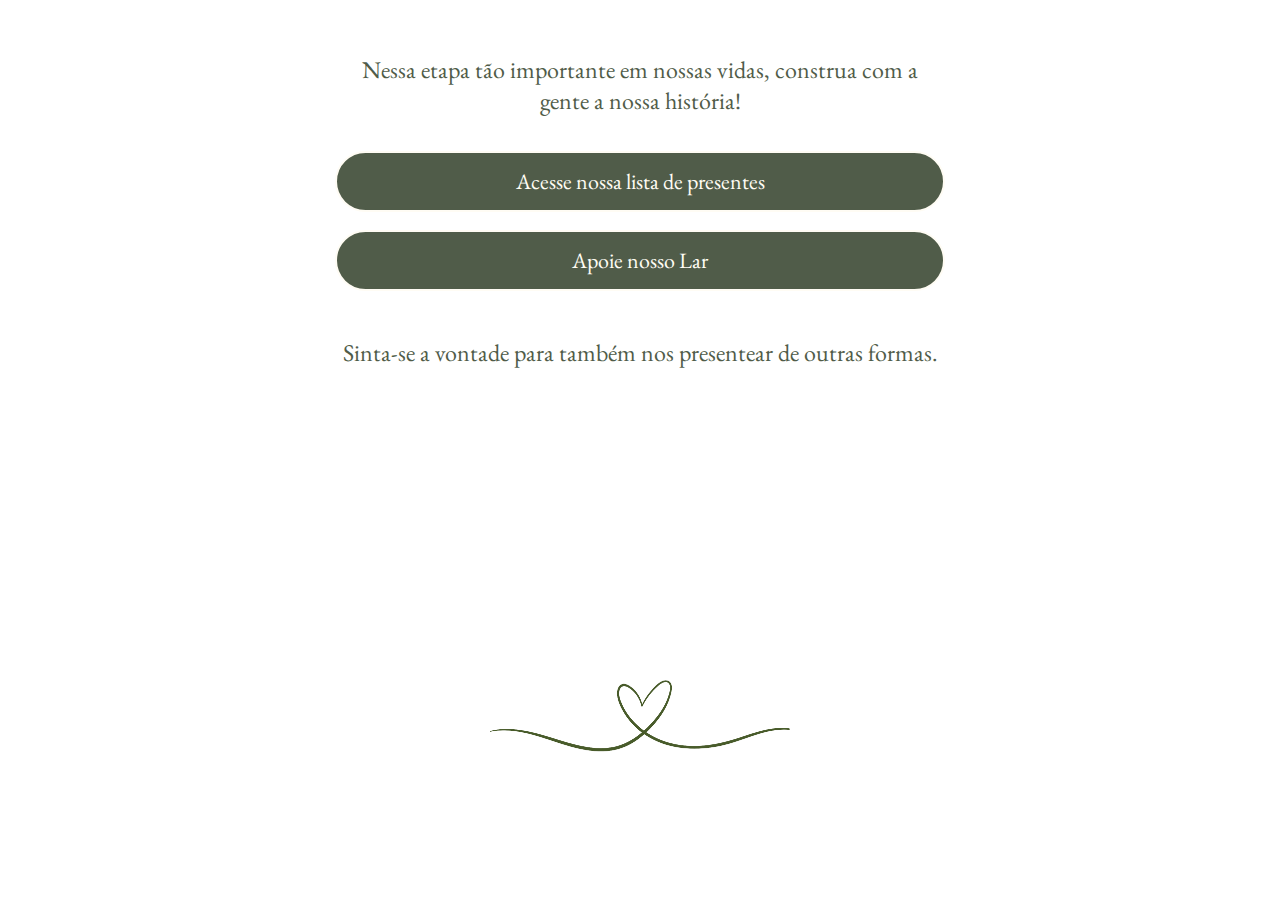
==== index.html @ 654a5475 "Add files via upload" ====
<!DOCTYPE html>
<html lang="en">
<head>
    <meta charset="UTF-8">
    <meta name="viewport" content="width=device-width, initial-scale=1.0">
    <title>Document</title>
    <link rel="stylesheet" href="./style.css">
</head>
<body id="#body">
    <div class="text-area">
    <h2>Nessa etapa tão importante em nossas vidas, construa com a gente a nossa história!</h2>
</div>
    <ul>
        <li id="wish-list">
            <a class="list-link"
                href="https://www.amazon.com.br/hz/wishlist/ls/2FJFAJCYZLJPM?ref_=wl_share"
                target="_blank">
                Acesse nossa lista de presentes
            </a>
        </li>
        <li>
            <a class="pix-key"
            target="_blank">
            Apoie nosso Lar
            </a>
        </li>
    </ul>
<div class="text-area">
    <h2>Sinta-se a vontade para também nos presentear de outras formas.</h2>
</div>
    <img class="heart" src="./coração.png" alt="">
    
</body>
<script src="./script.js"></script>
</html>
---- style.css ----
@import url('https://fonts.googleapis.com/css2?family=EB+Garamond:ital,wght@0,400..800;1,400..800&display=swap');


    h1, h2, h3{
        color: #505C49;
        font-family: 'EB Garamond', serif;
        font-weight: 400;
    }
    p{
        color: #fffcf4;
        font-family: 'EB Garamond', serif;
        font-weight: 600;
    }

    .pix-title{
        color: #fffcf4;
        font-family: 'EB Garamond', serif;
        font-weight: 800;

    }


    body{
        display: flex;
        flex-direction: column;
        align-items: center;
        align-items: center;
        padding: 45px;
        min-width: 200px;
        color: #fffcf4;
        font-family: 'EB Garamond', serif;
        padding: 2%;
    }

    ul{
        padding: 25px;
        display: flex;
        flex-direction: column;
        align-items: center;
        width: 50%;
        gap: 8px;
        min-width: 250px;
        list-style: none;
        padding: 0;
    }

    li{
        display: flex;
        justify-content: center;
        align-items: center;
        width: 100%;
        background-color:#505C49;
        border-radius:45px;
        border: 2px solid;
        font-family: 'EB Garamond', serif;
        margin-bottom: 10px;
        
    }

    a{
        font-family: 'EB Garamond', serif;
        display: flex;
        justify-content: center;
        color: #fffcf4;
        padding: 14px;
        width: 100%;
        height: 50%;
        align-items: center;
        font-size: 22px; 
        text-decoration: none;
    transition: transform 0.3s cubic-bezier(0.5, 0.5, 0.5, 5);


    }

    li:hover{
        cursor: pointer;
        transform: scale(1.03);
        background-color: #59694f;

    }

    .text-area{
        display: flex;
        align-items: center;
        justify-content: center;
        text-align: center;
        min-width: 350px;
        width: 50%;
    }

    .heart {
        min-width: 300px;
        position: fixed;
        left: 50%;
        bottom: 10%;
        transform: translateX(-50%);
        width: 100%;
        max-width: 300px;
        height: auto;
    }


    .pix-modal{
        position: absolute;
        top: 0;
        left: 0;
        display: flex;
        align-items: center;
        justify-content: center;
        width: 100%;
        height: 100%;
        background-color: rgba(0, 0, 0, 0.6);
        opacity: 0;
        transition: background-color 0.3s, opacity 0.3s, visibility 0s 0.3s;
    
    }
    .pix-modal.show {
        background-color: rgba(0, 0, 0, 0.6);
        opacity: 1;
        transition: background-color 0.3s, opacity 0.3s, visibility 0s;
    }

    .pix-container {
        position: relative;
        width: 50%;
        height: auto;
        background-color: #505C49;
        display: flex;
        flex-direction: column;
        align-items: center;
        justify-content: space-between;
        border-radius: 15px;
        padding: 15px;
        min-width: 300px;
    }

    .qrcode-container{
        display: flex;
        align-items: center;
        justify-content: center

    }

    .pix-qrcode{
        max-width: 250px;
        min-width: 200px;
        border: 5px solid #789268;
    }

    .footer-div{
    display: flex;
    flex-direction: column;
    text-align: right;
    padding: -10px;
    }

    .title-div{
    display: flex;
    flex-direction: column;
    align-items: center;
    justify-content: center;   

    }

    .text-3, .text-4, .text-1{
        margin-top: -10px;
        font-family: 'EB Garamond', serif;

    }

    .close-button{
        background-color: #fffcf4;
        border: none;
        border-radius: 100%;
        position: absolute;
        right: 10px;
        cursor: pointer;
        font-size: 18px;
        font-family: 'EB Garamond', serif;
    }
    .close-button:hover{

        transform: scale(1.05);
    }



    @media screen and (max-width: 719px) {
        ul{
        width: 140%;
    }
        li{
            border-radius: 0;

    }
    }
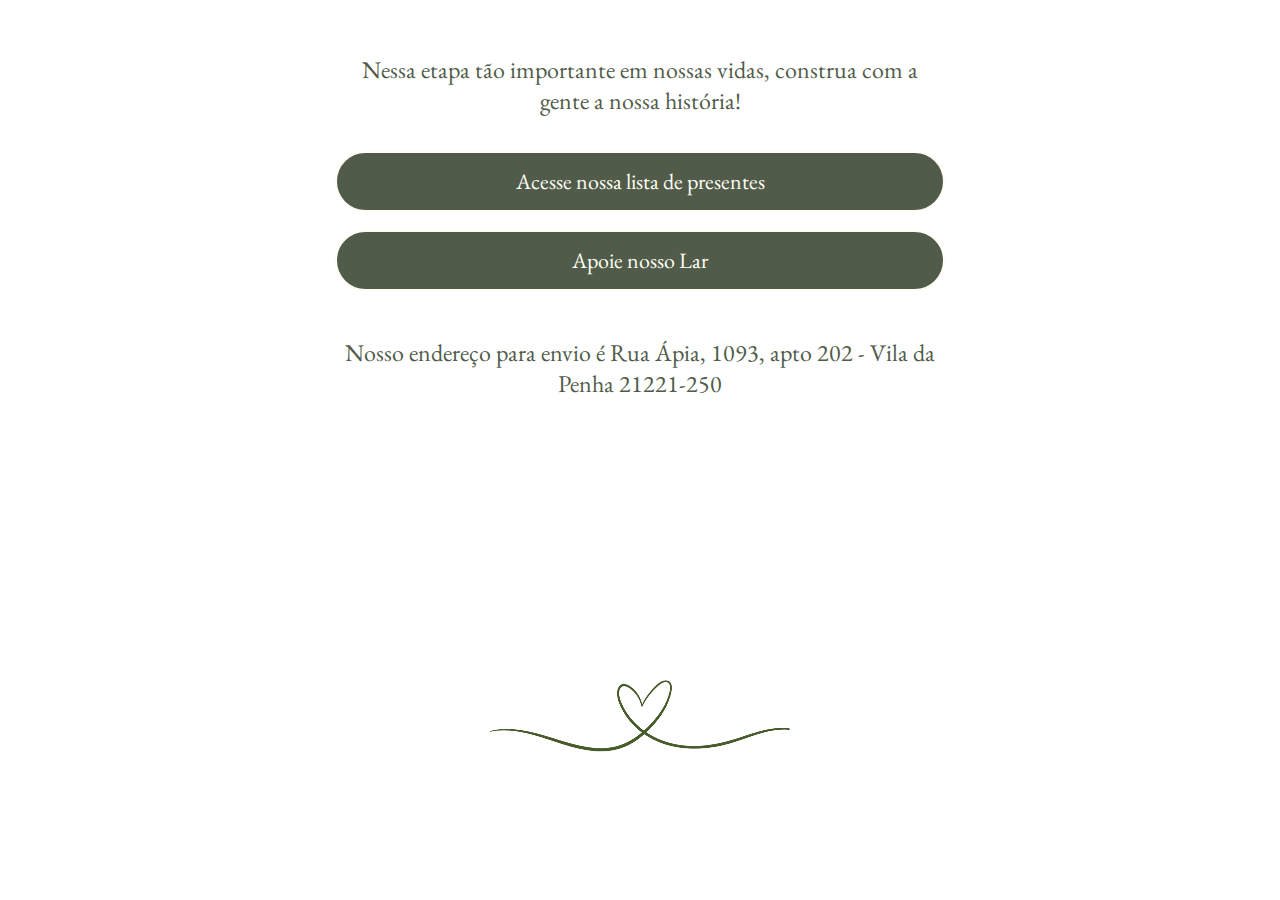
==== commit 2d2fe972: "Update index.html" ====
--- a/index.html
+++ b/index.html
@@ -3,8 +3,9 @@
 <head>
     <meta charset="UTF-8">
     <meta name="viewport" content="width=device-width, initial-scale=1.0">
-    <title>Document</title>
+    <title>Isa e Nat Casa Nova</title>
     <link rel="stylesheet" href="./style.css">
+     <link rel="icon" type="image/png" href="./coração.png">
 </head>
 <body id="#body">
     <div class="text-area">
@@ -26,10 +27,10 @@
         </li>
     </ul>
 <div class="text-area">
-    <h2>Sinta-se a vontade para também nos presentear de outras formas.</h2>
+    <h2>Nosso endereço para envio é Rua Ápia, 1093, apto 202 - Vila da Penha 21221-250</h2>
 </div>
     <img class="heart" src="./coração.png" alt="">
     
 </body>
 <script src="./script.js"></script>
-</html>+</html>
--- a/style.css
+++ b/style.css
@@ -1,4 +1,6 @@
     @import url('https://fonts.googleapis.com/css2?family=EB+Garamond:ital,wght@0,400..800;1,400..800&display=swap');
+    @import url('https://fonts.googleapis.com/css2?family=Rubik:ital,wght@0,300..900;1,300..900&display=swap');
+
 
 
     h1, h2, h3{
@@ -39,7 +41,7 @@
         align-items: center;
         width: 50%;
         gap: 8px;
-        min-width: 250px;
+        min-width: 200px;
         list-style: none;
         padding: 0;
     }
@@ -68,7 +70,7 @@
         align-items: center;
         font-size: 22px; 
         text-decoration: none;
-    transition: transform 0.3s cubic-bezier(0.5, 0.5, 0.5, 5);
+        transition: transform 0.3s cubic-bezier(0.5, 0.5, 0.5, 5);
 
 
     }
@@ -149,18 +151,17 @@
     }
 
     .footer-div{
-    display: flex;
-    flex-direction: column;
-    text-align: right;
-    padding: -10px;
+        display: flex;
+        flex-direction: column;
+        text-align: center;
+        padding: -10px;
     }
 
     .title-div{
-    display: flex;
-    flex-direction: column;
-    align-items: center;
-    justify-content: center;   
-
+        display: flex;
+        flex-direction: column;
+        align-items: center;
+        justify-content: center;   
     }
 
     .text-3, .text-4, .text-1{
@@ -170,27 +171,30 @@
     }
 
     .close-button{
-        background-color: #fffcf4;
-        border: none;
+       border: none;
         border-radius: 100%;
         position: absolute;
         right: 10px;
         cursor: pointer;
         font-size: 18px;
-        font-family: 'EB Garamond', serif;
+        font-family: 'Rubik', sans-serif;
+        color: #fffcf4;
+        background-color:#505C49;
     }
     .close-button:hover{
-
         transform: scale(1.05);
     }
-
 
 
     @media screen and (max-width: 719px) {
         ul{
-        width: 140%;
+        width: 100%;
+ 
     }
         li{
+            width: 108.5%;
+            padding: 0;
+            margin: 0;
             border-radius: 0;
 
     }
